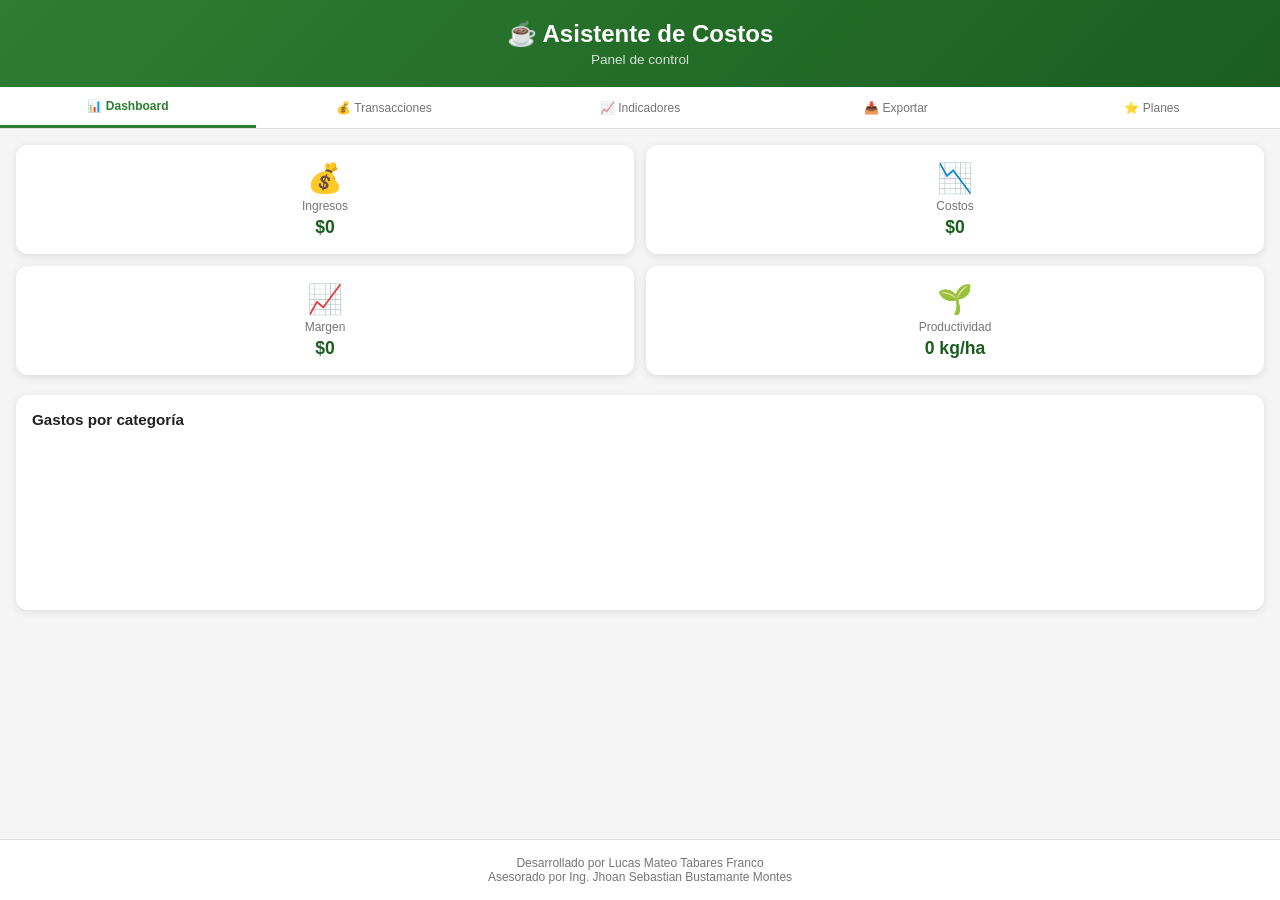
==== mini-app/index.html @ bb63fc76 "Mini App completa: API frontend GitHub Pages + pagos + docs - shared/database.py: thread-safe, 42 me" ====
<!DOCTYPE html>
<html lang="es">
<head>
    <meta charset="UTF-8">
    <meta name="viewport" content="width=device-width, initial-scale=1.0, maximum-scale=1.0, user-scalable=no">
    <title>Asistente de Costos</title>
    <link rel="stylesheet" href="css/styles.css">
    <!-- Telegram WebApp SDK -->
    <script src="https://telegram.org/js/telegram-web-app.js"></script>
</head>
<body>
    <div id="app">
        <!-- Header -->
        <header class="header">
            <h1>☕ Asistente de Costos</h1>
            <p class="subtitle">Panel de control</p>
        </header>

        <!-- Navegación -->
        <nav class="nav">
            <button class="nav-btn active" data-tab="dashboard">📊 Dashboard</button>
            <button class="nav-btn" data-tab="transacciones">💰 Transacciones</button>
            <button class="nav-btn" data-tab="indicadores">📈 Indicadores</button>
            <button class="nav-btn" data-tab="exportar">📥 Exportar</button>
            <button class="nav-btn" data-tab="planes">⭐ Planes</button>
        </nav>

        <!-- Contenido -->
        <main class="content">
            <!-- Dashboard -->
            <section id="dashboard" class="tab-content active">
                <div class="cards">
                    <div class="card">
                        <span class="card-icon">💰</span>
                        <span class="card-label">Ingresos</span>
                        <span class="card-value" id="ingresos">$0</span>
                    </div>
                    <div class="card">
                        <span class="card-icon">📉</span>
                        <span class="card-label">Costos</span>
                        <span class="card-value" id="costos">$0</span>
                    </div>
                    <div class="card">
                        <span class="card-icon">📈</span>
                        <span class="card-label">Margen</span>
                        <span class="card-value" id="margen">$0</span>
                    </div>
                    <div class="card">
                        <span class="card-icon">🌱</span>
                        <span class="card-label">Productividad</span>
                        <span class="card-value" id="productividad">0 kg/ha</span>
                    </div>
                </div>
                <div class="chart-container">
                    <h3>Gastos por categoría</h3>
                    <canvas id="chartGastos"></canvas>
                </div>
            </section>

            <!-- Transacciones -->
            <section id="transacciones" class="tab-content">
                <div class="form-section">
                    <h3>Nueva Transacción</h3>
                    <form id="formTransaccion">
                        <select id="tipo" required>
                            <option value="">Tipo...</option>
                            <option value="ingreso_cps">💰 Ingreso CPS</option>
                            <option value="ingreso_pasilla">💰 Ingreso Pasilla</option>
                            <option value="recoleccion">☕ Recolección</option>
                            <option value="fertilizacion_mo">🧪 Fertilización MO</option>
                            <option value="fertilizacion_insumos">🧪 Fertilización Insumos</option>
                            <option value="arvenses_mo">🌿 Arvenses</option>
                            <option value="administrativo">📋 Administrativo</option>
                        </select>
                        <input type="date" id="fecha" required>
                        <input type="text" id="labor" placeholder="Labor realizada">
                        <input type="text" id="producto" placeholder="Producto">
                        <input type="number" id="cantidad" placeholder="Cantidad" step="0.01">
                        <input type="text" id="unidad" placeholder="Unidad (kg, L, jornal)">
                        <input type="number" id="valorUnitario" placeholder="Valor unitario (COP)" step="1000">
                        <input type="number" id="valorTotal" placeholder="Valor total (COP)" step="1000">
                        <button type="submit" class="btn-primary">✅ Guardar</button>
                    </form>
                </div>
                <div class="list-section">
                    <h3>Últimas transacciones</h3>
                    <div id="listaTransacciones"></div>
                </div>
            </section>

            <!-- Indicadores -->
            <section id="indicadores" class="tab-content">
                <div class="indicadores-grid">
                    <div class="indicador-item">
                        <span class="indicador-label">Productividad</span>
                        <span class="indicador-value" id="indProductividad">-</span>
                        <span class="indicador-ref">Ref: 1,669 kg/ha</span>
                    </div>
                    <div class="indicador-item">
                        <span class="indicador-label">Rendimiento</span>
                        <span class="indicador-value" id="indRendimiento">-</span>
                        <span class="indicador-ref">Ref: 2,087 kg/ha</span>
                    </div>
                    <div class="indicador-item">
                        <span class="indicador-label">Costo/ha</span>
                        <span class="indicador-value" id="indCostoHa">-</span>
                        <span class="indicador-ref">Ref: $16.3M</span>
                    </div>
                    <div class="indicador-item">
                        <span class="indicador-label">Precio venta</span>
                        <span class="indicador-value" id="indPrecioVenta">-</span>
                        <span class="indicador-ref">Ref: $17,700/kg</span>
                    </div>
                    <div class="indicador-item">
                        <span class="indicador-label">Margen/ha</span>
                        <span class="indicador-value" id="indMargenHa">-</span>
                        <span class="indicador-ref">Ref: $13.2M</span>
                    </div>
                    <div class="indicador-item">
                        <span class="indicador-label">Jornales/ha</span>
                        <span class="indicador-value" id="indJornales">-</span>
                        <span class="indicador-ref">Ref: 58</span>
                    </div>
                </div>
            </section>

            <!-- Exportar -->
            <section id="exportar" class="tab-content">
                <div class="export-section">
                    <h3>Exportar / Importar</h3>
                    <button class="btn-export" onclick="exportarExcel()">📊 Exportar Excel</button>
                    <button class="btn-import" onclick="document.getElementById('fileInput').click()">📥 Importar Excel</button>
                    <input type="file" id="fileInput" accept=".xlsx" style="display:none" onchange="importarExcel(event)">
                    <p class="hint">Descargá la plantilla, llenala y subila de nuevo.</p>
                </div>
            </section>

            <!-- Planes -->
            <section id="planes" class="tab-content">
                <div class="planes-section">
                    <h3>Planes y Precios</h3>
                    <div class="planes-grid" id="planesGrid">
                        <!-- Se llena dinámicamente -->
                    </div>
                </div>
            </section>
        </main>

        <!-- Footer -->
        <footer class="footer">
            <p>Desarrollado por Lucas Mateo Tabares Franco</p>
            <p>Asesorado por Ing. Jhoan Sebastian Bustamante Montes</p>
        </footer>
    </div>

    <script src="js/api.js"></script>
    <script src="js/charts.js"></script>
    <script src="js/app.js"></script>
</body>
</html>
---- mini-app/css/styles.css ----
:root {
    --primary: #2E7D32;
    --primary-light: #4CAF50;
    --primary-dark: #1B5E20;
    --accent: #FF8F00;
    --bg: #F5F5F5;
    --card-bg: #FFFFFF;
    --text: #212121;
    --text-light: #757575;
    --border: #E0E0E0;
    --success: #4CAF50;
    --warning: #FFC107;
    --danger: #F44336;
    --radius: 12px;
    --shadow: 0 2px 8px rgba(0,0,0,0.1);
}

* {
    margin: 0;
    padding: 0;
    box-sizing: border-box;
    -webkit-tap-highlight-color: transparent;
}

body {
    font-family: -apple-system, BlinkMacSystemFont, 'Segoe UI', Roboto, sans-serif;
    background: var(--bg);
    color: var(--text);
    min-height: 100vh;
    padding-bottom: 60px;
}

.header {
    background: linear-gradient(135deg, var(--primary), var(--primary-dark));
    color: white;
    padding: 20px;
    text-align: center;
}

.header h1 {
    font-size: 1.5em;
    margin-bottom: 4px;
}

.subtitle {
    font-size: 0.85em;
    opacity: 0.8;
}

.nav {
    display: flex;
    background: white;
    border-bottom: 1px solid var(--border);
    overflow-x: auto;
    -webkit-overflow-scrolling: touch;
}

.nav-btn {
    flex: 1;
    min-width: fit-content;
    padding: 12px 8px;
    border: none;
    background: none;
    font-size: 0.75em;
    color: var(--text-light);
    cursor: pointer;
    transition: all 0.2s;
    white-space: nowrap;
}

.nav-btn.active {
    color: var(--primary);
    border-bottom: 3px solid var(--primary);
    font-weight: 600;
}

.content {
    padding: 16px;
}

.tab-content {
    display: none;
}

.tab-content.active {
    display: block;
}

.cards {
    display: grid;
    grid-template-columns: 1fr 1fr;
    gap: 12px;
    margin-bottom: 20px;
}

.card {
    background: var(--card-bg);
    border-radius: var(--radius);
    padding: 16px;
    box-shadow: var(--shadow);
    text-align: center;
}

.card-icon {
    font-size: 1.8em;
    display: block;
    margin-bottom: 4px;
}

.card-label {
    font-size: 0.75em;
    color: var(--text-light);
    display: block;
    margin-bottom: 4px;
}

.card-value {
    font-size: 1.1em;
    font-weight: 700;
    color: var(--primary-dark);
}

.chart-container {
    background: var(--card-bg);
    border-radius: var(--radius);
    padding: 16px;
    box-shadow: var(--shadow);
}

.chart-container h3 {
    margin-bottom: 12px;
    font-size: 0.95em;
}

.form-section {
    background: var(--card-bg);
    border-radius: var(--radius);
    padding: 16px;
    box-shadow: var(--shadow);
    margin-bottom: 16px;
}

.form-section h3 {
    margin-bottom: 12px;
}

.form-section form {
    display: flex;
    flex-direction: column;
    gap: 8px;
}

.form-section input,
.form-section select {
    padding: 10px 12px;
    border: 1px solid var(--border);
    border-radius: 8px;
    font-size: 0.9em;
}

.btn-primary {
    background: var(--primary);
    color: white;
    border: none;
    padding: 12px;
    border-radius: 8px;
    font-size: 0.95em;
    font-weight: 600;
    cursor: pointer;
    margin-top: 8px;
}

.btn-primary:active {
    background: var(--primary-dark);
}

.list-section {
    background: var(--card-bg);
    border-radius: var(--radius);
    padding: 16px;
    box-shadow: var(--shadow);
}

.list-section h3 {
    margin-bottom: 12px;
}

.indicadores-grid {
    display: grid;
    grid-template-columns: 1fr 1fr;
    gap: 12px;
}

.indicador-item {
    background: var(--card-bg);
    border-radius: var(--radius);
    padding: 16px;
    box-shadow: var(--shadow);
    text-align: center;
}

.indicador-label {
    font-size: 0.75em;
    color: var(--text-light);
    display: block;
    margin-bottom: 4px;
}

.indicador-value {
    font-size: 1.2em;
    font-weight: 700;
    color: var(--primary-dark);
    display: block;
    margin-bottom: 4px;
}

.indicador-ref {
    font-size: 0.65em;
    color: var(--text-light);
}

.export-section {
    background: var(--card-bg);
    border-radius: var(--radius);
    padding: 20px;
    box-shadow: var(--shadow);
    text-align: center;
}

.export-section h3 {
    margin-bottom: 16px;
}

.btn-export, .btn-import {
    display: block;
    width: 100%;
    padding: 14px;
    margin-bottom: 10px;
    border: none;
    border-radius: 8px;
    font-size: 0.95em;
    font-weight: 600;
    cursor: pointer;
}

.btn-export {
    background: var(--primary);
    color: white;
}

.btn-import {
    background: var(--accent);
    color: white;
}

.hint {
    font-size: 0.8em;
    color: var(--text-light);
    margin-top: 12px;
}

.footer {
    text-align: center;
    padding: 16px;
    font-size: 0.75em;
    color: var(--text-light);
    position: fixed;
    bottom: 0;
    width: 100%;
    background: white;
    border-top: 1px solid var(--border);
}
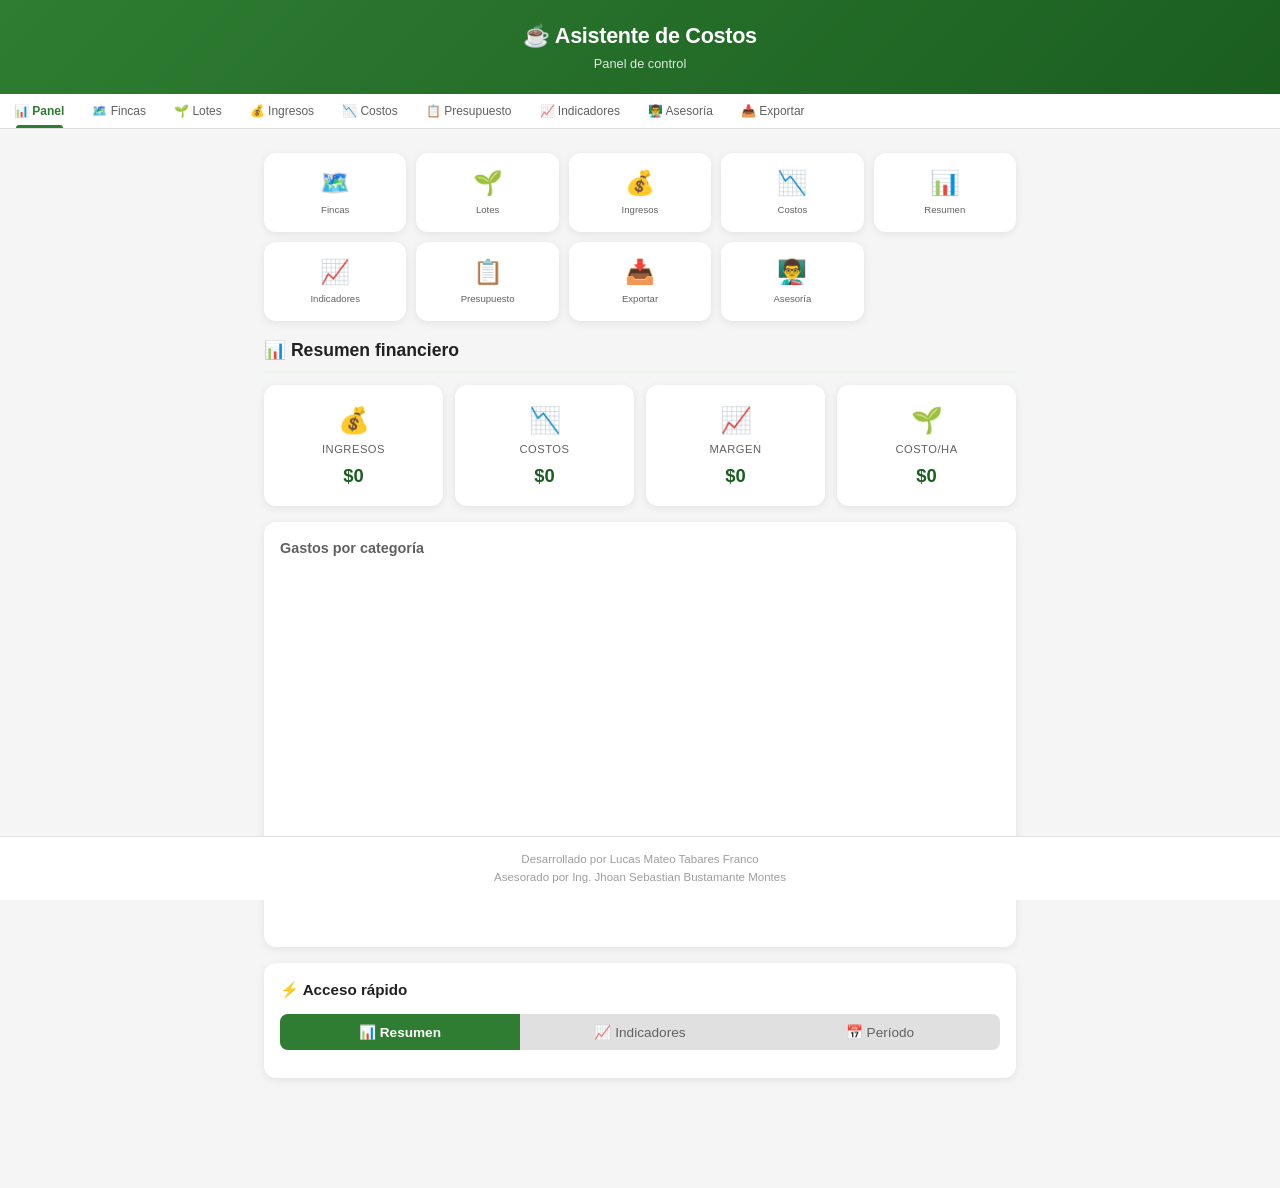
==== commit 352d1b5b: "Mini App completa: 3821 lineas, 12 funcionalidades, 100% bot - index.html: SPA 10 tabs + login - sty" ====
--- a/mini-app/index.html
+++ b/mini-app/index.html
@@ -3,158 +3,424 @@
 <head>
     <meta charset="UTF-8">
     <meta name="viewport" content="width=device-width, initial-scale=1.0, maximum-scale=1.0, user-scalable=no">
-    <title>Asistente de Costos</title>
+    <title>Asistente de Costos para Caficultores ☕</title>
     <link rel="stylesheet" href="css/styles.css">
-    <!-- Telegram WebApp SDK -->
     <script src="https://telegram.org/js/telegram-web-app.js"></script>
 </head>
 <body>
-    <div id="app">
-        <!-- Header -->
-        <header class="header">
-            <h1>☕ Asistente de Costos</h1>
-            <p class="subtitle">Panel de control</p>
-        </header>
-
-        <!-- Navegación -->
-        <nav class="nav">
-            <button class="nav-btn active" data-tab="dashboard">📊 Dashboard</button>
-            <button class="nav-btn" data-tab="transacciones">💰 Transacciones</button>
-            <button class="nav-btn" data-tab="indicadores">📈 Indicadores</button>
-            <button class="nav-btn" data-tab="exportar">📥 Exportar</button>
-            <button class="nav-btn" data-tab="planes">⭐ Planes</button>
-        </nav>
-
-        <!-- Contenido -->
-        <main class="content">
-            <!-- Dashboard -->
-            <section id="dashboard" class="tab-content active">
+<div id="app">
+    <!-- ═══ HEADER ═══ -->
+    <header class="header">
+        <h1>☕ Asistente de Costos</h1>
+        <p class="subtitle" id="headerSubtitle">Panel de control</p>
+    </header>
+
+    <!-- ═══ NAV ═══ -->
+    <nav class="nav" id="mainNav">
+        <button class="nav-btn active" data-tab="dashboard">📊 Panel</button>
+        <button class="nav-btn" data-tab="fincas">🗺️ Fincas</button>
+        <button class="nav-btn" data-tab="lotes">🌱 Lotes</button>
+        <button class="nav-btn" data-tab="ingresos">💰 Ingresos</button>
+        <button class="nav-btn" data-tab="costos">📉 Costos</button>
+        <button class="nav-btn" data-tab="presupuesto">📋 Presupuesto</button>
+        <button class="nav-btn" data-tab="indicadores">📈 Indicadores</button>
+        <button class="nav-btn" data-tab="asesoria">👨‍🏫 Asesoría</button>
+        <button class="nav-btn" data-tab="exportar">📥 Exportar</button>
+    </nav>
+
+    <!-- ═══ CONTENT ═══ -->
+    <main class="content">
+
+        <!-- ─── LOGIN / AVISO LEGAL ─── -->
+        <section id="loginScreen" class="tab-content active">
+            <div class="loading" id="loginLoading">
+                <div class="spinner"></div>
+                <p>Verificando acceso...</p>
+            </div>
+            <div id="avisoLegal" class="hidden">
+                <div class="aviso-legal" id="avisoTexto"></div>
+                <div class="btn-group" style="justify-content:center;">
+                    <button class="btn btn-primary btn-lg" onclick="app.aceptarTerminos()">✅ Aceptar términos</button>
+                    <button class="btn btn-secondary btn-lg" onclick="app.rechazarTerminos()">❌ No acepto</button>
+                </div>
+            </div>
+        </section>
+
+        <!-- ─── MENÚ PRINCIPAL (DASHBOARD) ─── -->
+        <section id="dashboard" class="tab-content">
+            <div id="menuScreen" class="hidden">
+                <div class="menu-grid" id="menuGrid">
+                    <button class="menu-item" onclick="app.irAFincas()"><span class="menu-icon">🗺️</span><span class="menu-label">Fincas</span></button>
+                    <button class="menu-item" onclick="app.irALotes()"><span class="menu-icon">🌱</span><span class="menu-label">Lotes</span></button>
+                    <button class="menu-item" onclick="app.irAIngresos()"><span class="menu-icon">💰</span><span class="menu-label">Ingresos</span></button>
+                    <button class="menu-item" onclick="app.irACostos()"><span class="menu-icon">📉</span><span class="menu-label">Costos</span></button>
+                    <button class="menu-item" onclick="app.cargarResumen()"><span class="menu-icon">📊</span><span class="menu-label">Resumen</span></button>
+                    <button class="menu-item" onclick="app.cargarIndicadores()"><span class="menu-icon">📈</span><span class="menu-label">Indicadores</span></button>
+                    <button class="menu-item" onclick="app.irAPresupuesto()"><span class="menu-icon">📋</span><span class="menu-label">Presupuesto</span></button>
+                    <button class="menu-item" onclick="app.irAExportar()"><span class="menu-icon">📥</span><span class="menu-label">Exportar</span></button>
+                    <button class="menu-item" onclick="app.irAAsesoria()"><span class="menu-icon">👨‍🏫</span><span class="menu-label">Asesoría</span></button>
+                </div>
+            </div>
+
+            <div id="dashboardResumen">
+                <h3 class="section-title">📊 Resumen financiero</h3>
                 <div class="cards">
-                    <div class="card">
-                        <span class="card-icon">💰</span>
-                        <span class="card-label">Ingresos</span>
-                        <span class="card-value" id="ingresos">$0</span>
-                    </div>
-                    <div class="card">
-                        <span class="card-icon">📉</span>
-                        <span class="card-label">Costos</span>
-                        <span class="card-value" id="costos">$0</span>
-                    </div>
-                    <div class="card">
-                        <span class="card-icon">📈</span>
-                        <span class="card-label">Margen</span>
-                        <span class="card-value" id="margen">$0</span>
-                    </div>
-                    <div class="card">
-                        <span class="card-icon">🌱</span>
-                        <span class="card-label">Productividad</span>
-                        <span class="card-value" id="productividad">0 kg/ha</span>
-                    </div>
-                </div>
+                    <div class="card"><span class="card-icon">💰</span><span class="card-label">Ingresos</span><span class="card-value" id="dashIngresos">$0</span></div>
+                    <div class="card"><span class="card-icon">📉</span><span class="card-label">Costos</span><span class="card-value" id="dashCostos">$0</span></div>
+                    <div class="card"><span class="card-icon">📈</span><span class="card-label">Margen</span><span class="card-value" id="dashMargen">$0</span></div>
+                    <div class="card"><span class="card-icon">🌱</span><span class="card-label">Costo/ha</span><span class="card-value" id="dashCostoHa">$0</span></div>
+                </div>
+
                 <div class="chart-container">
                     <h3>Gastos por categoría</h3>
                     <canvas id="chartGastos"></canvas>
                 </div>
-            </section>
-
-            <!-- Transacciones -->
-            <section id="transacciones" class="tab-content">
+
+                <div id="alertasContainer"></div>
+
+                <div class="list-section">
+                    <h3>⚡ Acceso rápido</h3>
+                    <div class="toggle-container">
+                        <button class="toggle-btn active" onclick="app.mostrarMenuRapido('resumen')" id="rapidResumenBtn">📊 Resumen</button>
+                        <button class="toggle-btn" onclick="app.mostrarMenuRapido('indicadores')" id="rapidIndicadoresBtn">📈 Indicadores</button>
+                        <button class="toggle-btn" onclick="app.mostrarMenuRapido('periodo')" id="rapidPeriodoBtn">📅 Período</button>
+                    </div>
+                    <div id="rapidContent"></div>
+                </div>
+            </div>
+        </section>
+
+        <!-- ─── FINCAS ─── -->
+        <section id="fincas" class="tab-content">
+            <div class="flex-between mb-1">
+                <h3 class="section-title" style="border:none;margin:0;padding:0;">🗺️ Mis Fincas</h3>
+                <button class="btn btn-primary btn-sm" onclick="app.mostrarFormFinca()">+ Nueva</button>
+            </div>
+            <div id="formFinca" class="form-section hidden">
+                <h3>Nueva Finca</h3>
+                <div class="form-group"><label>Nombre *</label><input type="text" id="fincaNombre" placeholder="Ej: Finca El Bosque"></div>
+                <div class="form-row">
+                    <div class="form-group"><label>Región</label><input type="text" id="fincaRegion" placeholder="Ej: Eje Cafetero"></div>
+                    <div class="form-group"><label>Departamento</label><input type="text" id="fincaDepto" placeholder="Ej: Caldas"></div>
+                </div>
+                <div class="btn-group">
+                    <button class="btn btn-primary" onclick="app.guardarFinca()">💾 Guardar</button>
+                    <button class="btn btn-secondary" onclick="app.ocultarFormFinca()">Cancelar</button>
+                </div>
+            </div>
+            <div id="fincasList"><div class="loading"><div class="spinner"></div><p>Cargando fincas...</p></div></div>
+        </section>
+
+        <!-- ─── LOTES ─── -->
+        <section id="lotes" class="tab-content">
+            <div id="lotesSelectorFinca" class="form-section">
+                <h3>🌱 Seleccionar Finca</h3>
+                <select id="lotesFincaSelect" onchange="app.cargarLotes()"></select>
+            </div>
+            <div class="flex-between mb-1">
+                <h3 class="section-title" style="border:none;margin:0;padding:0;">Lotes</h3>
+                <button class="btn btn-primary btn-sm" onclick="app.mostrarFormLote()">+ Nuevo</button>
+            </div>
+            <div id="formLote" class="form-section hidden">
+                <h3>Nuevo Lote</h3>
+                <div class="form-group"><label>Nombre *</label><input type="text" id="loteNombre" placeholder="Ej: Lote 1 La Montaña"></div>
+                <div class="form-row">
+                    <div class="form-group"><label>Área (hectáreas)</label><input type="number" id="loteArea" placeholder="2.5" step="0.1"></div>
+                    <div class="form-group"><label>N° Árboles</label><input type="number" id="loteArboles" placeholder="5000"></div>
+                </div>
+                <div class="form-row">
+                    <div class="form-group"><label>Variedad</label><input type="text" id="loteVariedad" placeholder="Ej: Castillo"></div>
+                    <div class="form-group"><label>Fecha siembra</label><input type="date" id="loteFechaSiembra"></div>
+                </div>
+                <div class="btn-group">
+                    <button class="btn btn-primary" onclick="app.guardarLote()">💾 Guardar</button>
+                    <button class="btn btn-secondary" onclick="app.ocultarFormLote()">Cancelar</button>
+                </div>
+            </div>
+            <div id="lotesList"><p class="empty-state"><span class="icon">🌱</span>Seleccioná una finca para ver sus lotes.</p></div>
+        </section>
+
+        <!-- ─── INGRESOS ─── -->
+        <section id="ingresos" class="tab-content">
+            <div id="ingresosSelectorFinca" class="form-section hidden">
+                <h3>Seleccionar Finca</h3>
+                <select id="ingresosFincaSelect" onchange="app.cargarIngresos()"></select>
+            </div>
+
+            <div class="flex-between mb-1">
+                <h3 class="section-title" style="border:none;margin:0;padding:0;">💰 Registrar Ingreso</h3>
+            </div>
+
+            <div class="form-section" id="formIngreso">
+                <h3>Nuevo Ingreso</h3>
+                <div class="form-group"><label>Fecha *</label><input type="date" id="ingresoFecha"></div>
+                <div class="form-row">
+                    <div class="form-group"><label>Tipo de café *</label>
+                        <select id="ingresoTipo">
+                            <option value="ingreso_cps">CPS (Café Pergamino Seco)</option>
+                            <option value="ingreso_pasilla">Pasilla</option>
+                        </select>
+                    </div>
+                    <div class="form-group"><label>Lote</label>
+                        <select id="ingresoLote"><option value="0">General</option></select>
+                    </div>
+                </div>
+                <div class="form-row">
+                    <div class="form-group"><label>Cantidad (kg) *</label><input type="number" id="ingresoKg" placeholder="Ej: 500" step="0.1" min="0"></div>
+                    <div class="form-group"><label>Valor total ($) *</label><input type="number" id="ingresoValorTotal" placeholder="Ej: 8500000" step="1000" min="0"></div>
+                </div>
+                <div class="form-group"><label>Labor</label><input type="text" id="ingresoLabor" placeholder="Ej: Venta cosecha principal"></div>
+                <div class="btn-group">
+                    <button class="btn btn-primary" onclick="app.guardarIngreso()">💾 Guardar ingreso</button>
+                </div>
+            </div>
+
+            <div id="ingresosResumen" class="form-section"></div>
+
+            <div class="list-section">
+                <h3>📋 Historial de Ingresos</h3>
+                <div id="ingresosList"></div>
+            </div>
+        </section>
+
+        <!-- ─── COSTOS ─── -->
+        <section id="costos" class="tab-content">
+            <div id="costosStepContainer">
+                <!-- Step 1: Seleccionar finca -->
+                <div id="costosStep1" class="form-section">
+                    <h3><span class="step">1</span> Seleccionar Finca</h3>
+                    <select id="costosFincaSelect" onchange="app.costosSeleccionarFinca()"></select>
+                </div>
+
+                <!-- Step 2: Seleccionar lote(s) -->
+                <div id="costosStep2" class="form-section hidden">
+                    <h3><span class="step">2</span> Seleccionar Lote(s)</h3>
+                    <div class="toggle-container">
+                        <button class="toggle-btn active" onclick="app.costosModoLote('todos')" id="costosModoTodos">Toda la finca</button>
+                        <button class="toggle-btn" onclick="app.costosModoLote('especifico')" id="costosModoEspecifico">Lote específico</button>
+                        <button class="toggle-btn" onclick="app.costosModoLote('seleccionar')" id="costosModoSeleccion">Seleccionar</button>
+                    </div>
+                    <div id="costosLoteOptions"></div>
+                    <button class="btn btn-primary btn-block mt-1" onclick="app.costosSiguienteCategoria()">Continuar →</button>
+                </div>
+
+                <!-- Step 3: Categoría -->
+                <div id="costosStep3" class="form-section hidden">
+                    <h3><span class="step">3</span> Categoría de Costo</h3>
+                    <div class="menu-grid" id="costosCategoriasGrid"></div>
+                </div>
+
+                <!-- Step 4: Tipo (MO / Insumos / Ambos) -->
+                <div id="costosStep4" class="form-section hidden">
+                    <h3><span class="step">4</span> Tipo de Costo</h3>
+                    <div class="btn-group" id="costosTipoBtns"></div>
+                </div>
+
+                <!-- Step 5: Formulario MO -->
+                <div id="costosStep5" class="form-section hidden">
+                    <h3><span class="step">5</span> Registrar Mano de Obra</h3>
+                    <div class="form-group"><label>Fecha *</label><input type="date" id="costoMOFecha"></div>
+                    <div class="form-group"><label>Labor *</label><input type="text" id="costoMOLabor" placeholder="Ej: Fertilización manual"></div>
+                    <div class="form-row">
+                        <div class="form-group"><label>Cantidad (jornales) *</label><input type="number" id="costoMOCantidad" placeholder="5" step="0.5" min="0"></div>
+                        <div class="form-group"><label>Valor unitario ($) *</label><input type="number" id="costoMOVU" placeholder="55000" step="1000" min="0"></div>
+                    </div>
+                    <div class="form-group"><label>Valor total ($)</label><input type="number" id="costoMOVT" placeholder="Auto-calculado o manual" step="1000"></div>
+                    <p class="hint" id="costoMOHint"></p>
+                    <div class="btn-group">
+                        <button class="btn btn-primary" onclick="app.guardarCostoMO()">💾 Guardar MO</button>
+                        <button class="btn btn-secondary" onclick="app.costosAtras()">Atrás</button>
+                    </div>
+                </div>
+
+                <!-- Step 6: Formulario Insumos -->
+                <div id="costosStep6" class="form-section hidden">
+                    <h3><span class="step">6</span> Registrar Insumo</h3>
+                    <div class="form-group"><label>Fecha *</label><input type="date" id="costoInsumoFecha"></div>
+                    <div class="form-group"><label>Producto *</label><input type="text" id="costoInsumoProducto" placeholder="Ej: Urea"></div>
+                    <div class="form-row">
+                        <div class="form-group"><label>Unidad</label>
+                            <select id="costoInsumoUnidad">
+                                <option value="kg">Kilogramos (kg)</option>
+                                <option value="g">Gramos (g)</option>
+                                <option value="l">Litros (L)</option>
+                                <option value="ml">Mililitros (mL)</option>
+                                <option value="bulto">Bulto 50kg</option>
+                            </select>
+                        </div>
+                        <div class="form-group"><label>Cantidad *</label><input type="number" id="costoInsumoCantidad" placeholder="50" step="0.1" min="0"></div>
+                    </div>
+                    <div class="form-row">
+                        <div class="form-group"><label>Valor unitario ($) *</label><input type="number" id="costoInsumoVU" placeholder="3200" step="100" min="0"></div>
+                        <div class="form-group"><label>Valor total ($)</label><input type="number" id="costoInsumoVT" placeholder="Auto-calculado" step="1000"></div>
+                    </div>
+                    <div class="btn-group">
+                        <button class="btn btn-primary" onclick="app.guardarCostoInsumo()">💾 Guardar insumo</button>
+                        <button class="btn btn-info" onclick="app.guardarCostoInsumoYOtro()">➕ Guardar y otro</button>
+                        <button class="btn btn-secondary" onclick="app.costosAtras()">Atrás</button>
+                    </div>
+                </div>
+            </div>
+
+            <!-- Lista de costos -->
+            <div class="list-section mt-2">
+                <h3>📋 Últimos costos registrados</h3>
+                <div id="costosList"></div>
+            </div>
+
+            <div class="form-section">
+                <h3>📅 Filtrar costos por período</h3>
+                <div class="form-row">
+                    <div class="form-group"><label>Desde</label><input type="date" id="costosFiltroInicio"></div>
+                    <div class="form-group"><label>Hasta</label><input type="date" id="costosFiltroFin"></div>
+                </div>
+                <button class="btn btn-sm btn-outline" onclick="app.filtrarCostos()">🔍 Filtrar</button>
+                <button class="btn btn-sm btn-secondary" onclick="app.limpiarFiltroCostos()">Limpiar</button>
+            </div>
+        </section>
+
+        <!-- ─── PRESUPUESTO ─── -->
+        <section id="presupuesto" class="tab-content">
+            <div id="presupSelectFinca" class="form-section">
+                <h3>Seleccionar Finca</h3>
+                <select id="presupFincaSelect" onchange="app.cargarPresupuestoMenu()"></select>
+            </div>
+
+            <div class="toggle-container" id="presupMenu">
+                <button class="toggle-btn active" onclick="app.presupMostrar('crear')" id="presupCrearBtn">📝 Crear</button>
+                <button class="toggle-btn" onclick="app.presupMostrar('consultar')" id="presupConsultarBtn">👁️ Consultar</button>
+                <button class="toggle-btn" onclick="app.presupMostrar('ejecucion')" id="presupEjecucionBtn">📊 Ejecución</button>
+            </div>
+
+            <div id="presupCrear" class="tab-content active">
                 <div class="form-section">
-                    <h3>Nueva Transacción</h3>
-                    <form id="formTransaccion">
-                        <select id="tipo" required>
-                            <option value="">Tipo...</option>
-                            <option value="ingreso_cps">💰 Ingreso CPS</option>
-                            <option value="ingreso_pasilla">💰 Ingreso Pasilla</option>
-                            <option value="recoleccion">☕ Recolección</option>
-                            <option value="fertilizacion_mo">🧪 Fertilización MO</option>
-                            <option value="fertilizacion_insumos">🧪 Fertilización Insumos</option>
-                            <option value="arvenses_mo">🌿 Arvenses</option>
-                            <option value="administrativo">📋 Administrativo</option>
-                        </select>
-                        <input type="date" id="fecha" required>
-                        <input type="text" id="labor" placeholder="Labor realizada">
-                        <input type="text" id="producto" placeholder="Producto">
-                        <input type="number" id="cantidad" placeholder="Cantidad" step="0.01">
-                        <input type="text" id="unidad" placeholder="Unidad (kg, L, jornal)">
-                        <input type="number" id="valorUnitario" placeholder="Valor unitario (COP)" step="1000">
-                        <input type="number" id="valorTotal" placeholder="Valor total (COP)" step="1000">
-                        <button type="submit" class="btn-primary">✅ Guardar</button>
-                    </form>
-                </div>
-                <div class="list-section">
-                    <h3>Últimas transacciones</h3>
-                    <div id="listaTransacciones"></div>
-                </div>
-            </section>
-
-            <!-- Indicadores -->
-            <section id="indicadores" class="tab-content">
-                <div class="indicadores-grid">
-                    <div class="indicador-item">
-                        <span class="indicador-label">Productividad</span>
-                        <span class="indicador-value" id="indProductividad">-</span>
-                        <span class="indicador-ref">Ref: 1,669 kg/ha</span>
-                    </div>
-                    <div class="indicador-item">
-                        <span class="indicador-label">Rendimiento</span>
-                        <span class="indicador-value" id="indRendimiento">-</span>
-                        <span class="indicador-ref">Ref: 2,087 kg/ha</span>
-                    </div>
-                    <div class="indicador-item">
-                        <span class="indicador-label">Costo/ha</span>
-                        <span class="indicador-value" id="indCostoHa">-</span>
-                        <span class="indicador-ref">Ref: $16.3M</span>
-                    </div>
-                    <div class="indicador-item">
-                        <span class="indicador-label">Precio venta</span>
-                        <span class="indicador-value" id="indPrecioVenta">-</span>
-                        <span class="indicador-ref">Ref: $17,700/kg</span>
-                    </div>
-                    <div class="indicador-item">
-                        <span class="indicador-label">Margen/ha</span>
-                        <span class="indicador-value" id="indMargenHa">-</span>
-                        <span class="indicador-ref">Ref: $13.2M</span>
-                    </div>
-                    <div class="indicador-item">
-                        <span class="indicador-label">Jornales/ha</span>
-                        <span class="indicador-value" id="indJornales">-</span>
-                        <span class="indicador-ref">Ref: 58</span>
-                    </div>
-                </div>
-            </section>
-
-            <!-- Exportar -->
-            <section id="exportar" class="tab-content">
-                <div class="export-section">
-                    <h3>Exportar / Importar</h3>
-                    <button class="btn-export" onclick="exportarExcel()">📊 Exportar Excel</button>
-                    <button class="btn-import" onclick="document.getElementById('fileInput').click()">📥 Importar Excel</button>
-                    <input type="file" id="fileInput" accept=".xlsx" style="display:none" onchange="importarExcel(event)">
-                    <p class="hint">Descargá la plantilla, llenala y subila de nuevo.</p>
-                </div>
-            </section>
-
-            <!-- Planes -->
-            <section id="planes" class="tab-content">
-                <div class="planes-section">
-                    <h3>Planes y Precios</h3>
-                    <div class="planes-grid" id="planesGrid">
-                        <!-- Se llena dinámicamente -->
-                    </div>
-                </div>
-            </section>
-        </main>
-
-        <!-- Footer -->
-        <footer class="footer">
-            <p>Desarrollado por Lucas Mateo Tabares Franco</p>
-            <p>Asesorado por Ing. Jhoan Sebastian Bustamante Montes</p>
-        </footer>
-    </div>
-
-    <script src="js/api.js"></script>
-    <script src="js/charts.js"></script>
-    <script src="js/app.js"></script>
+                    <h3>Crear Presupuesto</h3>
+                    <div class="form-group"><label>Año</label>
+                        <select id="presupAnio"></select>
+                    </div>
+                    <button class="btn btn-primary" onclick="app.cargarPresupuestoSugerido()">📝 Cargar sugerido</button>
+                    <div id="presupCategorias" class="mt-2"></div>
+                    <div class="btn-group mt-2">
+                        <button class="btn btn-success" onclick="app.guardarPresupuesto()">💾 Guardar presupuesto</button>
+                    </div>
+                </div>
+            </div>
+
+            <div id="presupConsultar" class="tab-content hidden">
+                <div id="presupConsultarContent"><p class="empty-state"><span class="icon">📋</span>Seleccioná un año para consultar.</p></div>
+            </div>
+
+            <div id="presupEjecucion" class="tab-content hidden">
+                <div id="presupEjecucionContent"><p class="empty-state"><span class="icon">📊</span>Seleccioná un año para ver la ejecución.</p></div>
+            </div>
+        </section>
+
+        <!-- ─── INDICADORES ─── -->
+        <section id="indicadores" class="tab-content">
+            <div id="indicFincaSelect" class="form-section">
+                <h3>Seleccionar Finca</h3>
+                <select id="indicFincaSelect" onchange="app.cargarTodosIndicadores()"></select>
+            </div>
+
+            <div class="toggle-container">
+                <button class="toggle-btn active" onclick="app.indicMostrar('general')" id="indicGeneralBtn">📊 General</button>
+                <button class="toggle-btn" onclick="app.indicMostrar('mo')" id="indicMOBtn">👷 MO</button>
+                <button class="toggle-btn" onclick="app.indicMostrar('insumos')" id="indicInsumosBtn">🧪 Insumos</button>
+                <button class="toggle-btn" onclick="app.indicMostrar('financiero')" id="indicFinancieroBtn">💰 Financiero</button>
+            </div>
+
+            <div id="indicGeneral" class="tab-content active">
+                <div class="indicadores-grid" id="indicGeneralGrid"></div>
+                <div class="chart-container"><h3>Comparativa contra promedio FNC</h3><canvas id="chartIndicComparativa"></canvas></div>
+            </div>
+            <div id="indicMO" class="tab-content hidden">
+                <div class="indicadores-grid" id="indicMOGrid"></div>
+            </div>
+            <div id="indicInsumos" class="tab-content hidden">
+                <div class="indicadores-grid" id="indicInsumosGrid"></div>
+            </div>
+            <div id="indicFinanciero" class="tab-content hidden">
+                <div class="indicadores-grid" id="indicFinancieroGrid"></div>
+                <div class="chart-container"><h3>Ingresos vs Costos</h3><canvas id="chartIngresosVsCostos"></canvas></div>
+            </div>
+        </section>
+
+        <!-- ─── ASESORÍA ─── -->
+        <section id="asesoria" class="tab-content">
+            <h3 class="section-title">👨‍🏫 Servicio de Asesoría</h3>
+
+            <div class="toggle-container">
+                <button class="toggle-btn active" onclick="app.asesoriaMostrar('interpretar')" id="asesoriaInterpretarBtn">📊 Interpretar</button>
+                <button class="toggle-btn" onclick="app.asesoriaMostrar('sugerencias')" id="asesoriaSugerenciasBtn">💡 Sugerencias</button>
+                <button class="toggle-btn" onclick="app.asesoriaMostrar('plan')" id="asesoriaPlanBtn">🎯 Plan</button>
+                <button class="toggle-btn" onclick="app.asesoriaMostrar('contacto')" id="asesoriaContactoBtn">📞 Contacto</button>
+            </div>
+
+            <div id="asesoriaInterpretar" class="tab-content active">
+                <div class="form-section">
+                    <select id="asesoriaFincaSelect" onchange="app.interpretarDatos()"></select>
+                </div>
+                <div id="asesoriaInterpretarContent"></div>
+            </div>
+            <div id="asesoriaSugerencias" class="tab-content hidden">
+                <div id="asesoriaSugerenciasContent"><div class="loading"><div class="spinner"></div></div></div>
+            </div>
+            <div id="asesoriaPlan" class="tab-content hidden">
+                <div id="asesoriaPlanContent"><div class="loading"><div class="spinner"></div></div></div>
+            </div>
+            <div id="asesoriaContacto" class="tab-content hidden">
+                <div id="asesoriaContactoContent"><div class="loading"><div class="spinner"></div></div></div>
+            </div>
+        </section>
+
+        <!-- ─── EXPORTAR ─── -->
+        <section id="exportar" class="tab-content">
+            <div id="exportFincaSelect" class="form-section">
+                <h3>Seleccionar Finca</h3>
+                <select id="exportFincaSelect"></select>
+            </div>
+
+            <div class="export-section">
+                <span class="export-icon">📊</span>
+                <h3>Exportar a Excel</h3>
+                <p class="hint mb-2">Descargá un Excel completo con todos los datos de tu finca: ingresos, costos, indicadores y más.</p>
+                <button class="btn btn-primary btn-lg btn-block" onclick="app.exportarExcel()">📥 Descargar Excel</button>
+            </div>
+
+            <div class="export-section">
+                <span class="export-icon">📄</span>
+                <h3>Descargar Plantilla</h3>
+                <p class="hint mb-2">Descargá la plantilla vacía para llenar tus datos y luego importarlos.</p>
+                <button class="btn btn-outline btn-lg btn-block" onclick="app.descargarPlantilla()">📋 Descargar plantilla</button>
+            </div>
+
+            <div class="export-section">
+                <span class="export-icon">📥</span>
+                <h3>Importar Excel</h3>
+                <p class="hint mb-2">Subí un archivo Excel con datos de fincas, lotes, ingresos y costos.</p>
+                <div class="form-group">
+                    <input type="file" id="importFile" accept=".xlsx" onchange="app.importarExcel(event)">
+                </div>
+                <div id="importResult"></div>
+            </div>
+        </section>
+
+    </main>
+
+    <!-- ═══ FOOTER ═══ -->
+    <footer class="footer">
+        <p>Desarrollado por Lucas Mateo Tabares Franco</p>
+        <p>Asesorado por Ing. Jhoan Sebastian Bustamante Montes</p>
+    </footer>
+</div>
+
+<!-- ═══ MODAL ═══ -->
+<div id="modalOverlay" class="modal-overlay hidden" onclick="if(event.target===this)app.cerrarModal()">
+    <div class="modal" id="modalContent"></div>
+</div>
+
+<script src="js/api.js"></script>
+<script src="js/charts.js"></script>
+<script src="js/app.js"></script>
 </body>
 </html>
--- a/mini-app/css/styles.css
+++ b/mini-app/css/styles.css
@@ -1,96 +1,131 @@
+/* ═══════════════════════════════════════════
+   ESTILOS COMPLETOS — Mini App Asistente Caficultor ☕
+   ═══════════════════════════════════════════ */
+
 :root {
     --primary: #2E7D32;
     --primary-light: #4CAF50;
     --primary-dark: #1B5E20;
+    --primary-bg: #E8F5E9;
     --accent: #FF8F00;
+    --accent-light: #FFF8E1;
     --bg: #F5F5F5;
     --card-bg: #FFFFFF;
     --text: #212121;
-    --text-light: #757575;
+    --text-secondary: #616161;
+    --text-light: #9E9E9E;
     --border: #E0E0E0;
     --success: #4CAF50;
-    --warning: #FFC107;
+    --success-bg: #E8F5E9;
+    --warning: #FF9800;
+    --warning-bg: #FFF3E0;
     --danger: #F44336;
+    --danger-bg: #FFEBEE;
+    --info: #2196F3;
+    --info-bg: #E3F2FD;
     --radius: 12px;
-    --shadow: 0 2px 8px rgba(0,0,0,0.1);
-}
-
-* {
-    margin: 0;
-    padding: 0;
-    box-sizing: border-box;
-    -webkit-tap-highlight-color: transparent;
-}
+    --radius-sm: 8px;
+    --shadow: 0 2px 8px rgba(0,0,0,0.08);
+    --shadow-lg: 0 4px 20px rgba(0,0,0,0.12);
+    --transition: all 0.2s ease;
+}
+
+* { margin: 0; padding: 0; box-sizing: border-box; -webkit-tap-highlight-color: transparent; }
+
+html { font-size: 16px; }
 
 body {
-    font-family: -apple-system, BlinkMacSystemFont, 'Segoe UI', Roboto, sans-serif;
+    font-family: -apple-system, BlinkMacSystemFont, 'Segoe UI', Roboto, 'Helvetica Neue', Arial, sans-serif;
     background: var(--bg);
     color: var(--text);
     min-height: 100vh;
-    padding-bottom: 60px;
-}
-
+    padding-bottom: 70px;
+    line-height: 1.5;
+}
+
+/* ─── HEADER ─── */
 .header {
     background: linear-gradient(135deg, var(--primary), var(--primary-dark));
     color: white;
-    padding: 20px;
-    text-align: center;
-}
-
-.header h1 {
-    font-size: 1.5em;
-    margin-bottom: 4px;
-}
-
-.subtitle {
-    font-size: 0.85em;
-    opacity: 0.8;
-}
-
+    padding: 20px 16px;
+    text-align: center;
+    position: sticky;
+    top: 0;
+    z-index: 100;
+}
+.header h1 { font-size: 1.35em; margin-bottom: 2px; letter-spacing: -0.3px; }
+.header .subtitle { font-size: 0.8em; opacity: 0.85; }
+
+/* ─── NAV ─── */
 .nav {
     display: flex;
     background: white;
     border-bottom: 1px solid var(--border);
     overflow-x: auto;
     -webkit-overflow-scrolling: touch;
-}
+    scrollbar-width: none;
+    position: sticky;
+    top: 74px;
+    z-index: 99;
+}
+.nav::-webkit-scrollbar { display: none; }
 
 .nav-btn {
-    flex: 1;
-    min-width: fit-content;
-    padding: 12px 8px;
+    flex: 0 0 auto;
+    padding: 10px 14px;
     border: none;
     background: none;
     font-size: 0.75em;
-    color: var(--text-light);
+    color: var(--text-secondary);
     cursor: pointer;
-    transition: all 0.2s;
+    transition: var(--transition);
     white-space: nowrap;
-}
-
+    position: relative;
+    font-weight: 500;
+}
+.nav-btn:active { transform: scale(0.95); }
 .nav-btn.active {
     color: var(--primary);
-    border-bottom: 3px solid var(--primary);
-    font-weight: 600;
-}
-
-.content {
-    padding: 16px;
-}
-
-.tab-content {
-    display: none;
-}
-
-.tab-content.active {
-    display: block;
-}
-
+    font-weight: 700;
+}
+.nav-btn.active::after {
+    content: '';
+    position: absolute;
+    bottom: 0;
+    left: 20%;
+    width: 60%;
+    height: 3px;
+    background: var(--primary);
+    border-radius: 3px 3px 0 0;
+}
+
+/* ─── CONTENT ─── */
+.content { padding: 16px; max-width: 800px; margin: 0 auto; }
+.tab-content { display: none; animation: fadeIn 0.25s ease; }
+.tab-content.active { display: block; }
+
+@keyframes fadeIn {
+    from { opacity: 0; transform: translateY(8px); }
+    to { opacity: 1; transform: translateY(0); }
+}
+
+/* ─── SECTION TITLE ─── */
+.section-title {
+    font-size: 1.1em;
+    font-weight: 700;
+    color: var(--text);
+    margin-bottom: 12px;
+    padding-bottom: 8px;
+    border-bottom: 2px solid var(--primary-bg);
+}
+.section-title .icon { margin-right: 6px; }
+
+/* ─── CARDS GRID ─── */
 .cards {
     display: grid;
     grid-template-columns: 1fr 1fr;
     gap: 12px;
-    margin-bottom: 20px;
+    margin-bottom: 16px;
 }
 
 .card {
@@ -99,39 +134,32 @@
     padding: 16px;
     box-shadow: var(--shadow);
     text-align: center;
-}
-
-.card-icon {
-    font-size: 1.8em;
-    display: block;
-    margin-bottom: 4px;
-}
-
-.card-label {
-    font-size: 0.75em;
-    color: var(--text-light);
-    display: block;
-    margin-bottom: 4px;
-}
-
-.card-value {
-    font-size: 1.1em;
-    font-weight: 700;
-    color: var(--primary-dark);
-}
-
+    transition: var(--transition);
+}
+.card:active { transform: scale(0.97); }
+.card-icon { font-size: 1.6em; display: block; margin-bottom: 2px; }
+.card-label { font-size: 0.7em; color: var(--text-secondary); display: block; margin-bottom: 4px; text-transform: uppercase; letter-spacing: 0.5px; }
+.card-value { font-size: 1.15em; font-weight: 800; color: var(--primary-dark); }
+.card-value.text-success { color: var(--success); }
+.card-value.text-danger { color: var(--danger); }
+.card-value.text-warning { color: var(--warning); }
+
+/* ─── CHART ─── */
 .chart-container {
     background: var(--card-bg);
     border-radius: var(--radius);
     padding: 16px;
     box-shadow: var(--shadow);
-}
-
+    margin-bottom: 16px;
+}
 .chart-container h3 {
+    font-size: 0.9em;
     margin-bottom: 12px;
-    font-size: 0.95em;
-}
-
+    color: var(--text-secondary);
+}
+.chart-container canvas { width: 100%; height: auto; display: block; }
+
+/* ─── FORMS ─── */
 .form-section {
     background: var(--card-bg);
     border-radius: var(--radius);
@@ -139,134 +167,445 @@
     box-shadow: var(--shadow);
     margin-bottom: 16px;
 }
-
-.form-section h3 {
-    margin-bottom: 12px;
-}
-
-.form-section form {
-    display: flex;
-    flex-direction: column;
-    gap: 8px;
-}
-
-.form-section input,
-.form-section select {
+.form-section h3 { font-size: 0.95em; margin-bottom: 12px; color: var(--text); }
+.form-section h3 .step { background: var(--primary); color: white; border-radius: 50%; width: 22px; height: 22px; display: inline-flex; align-items: center; justify-content: center; font-size: 0.75em; margin-right: 6px; }
+
+.form-group { margin-bottom: 10px; }
+.form-group label { display: block; font-size: 0.8em; color: var(--text-secondary); margin-bottom: 4px; font-weight: 500; }
+.form-group input,
+.form-group select,
+.form-group textarea {
+    width: 100%;
     padding: 10px 12px;
-    border: 1px solid var(--border);
-    border-radius: 8px;
+    border: 1.5px solid var(--border);
+    border-radius: var(--radius-sm);
     font-size: 0.9em;
-}
-
-.btn-primary {
-    background: var(--primary);
-    color: white;
+    font-family: inherit;
+    transition: var(--transition);
+    background: var(--card-bg);
+    color: var(--text);
+}
+.form-group input:focus,
+.form-group select:focus,
+.form-group textarea:focus {
+    outline: none;
+    border-color: var(--primary);
+    box-shadow: 0 0 0 3px rgba(46, 125, 50, 0.12);
+}
+.form-group input.error { border-color: var(--danger); }
+.form-group .error-msg { color: var(--danger); font-size: 0.75em; margin-top: 2px; }
+.form-group textarea { resize: vertical; min-height: 60px; }
+.form-group .hint { font-size: 0.75em; color: var(--text-light); margin-top: 2px; }
+
+.form-row {
+    display: grid;
+    grid-template-columns: 1fr 1fr;
+    gap: 10px;
+}
+.form-row-3 {
+    display: grid;
+    grid-template-columns: 1fr 1fr 1fr;
+    gap: 10px;
+}
+
+/* ─── BUTTONS ─── */
+.btn {
+    display: inline-flex;
+    align-items: center;
+    justify-content: center;
+    gap: 6px;
+    padding: 10px 20px;
     border: none;
-    padding: 12px;
-    border-radius: 8px;
-    font-size: 0.95em;
+    border-radius: var(--radius-sm);
+    font-size: 0.9em;
     font-weight: 600;
     cursor: pointer;
-    margin-top: 8px;
-}
-
-.btn-primary:active {
-    background: var(--primary-dark);
-}
-
+    transition: var(--transition);
+    font-family: inherit;
+    text-decoration: none;
+}
+.btn:active { transform: scale(0.97); }
+.btn:disabled { opacity: 0.5; cursor: not-allowed; }
+
+.btn-primary { background: var(--primary); color: white; }
+.btn-primary:hover { background: var(--primary-dark); }
+.btn-secondary { background: var(--border); color: var(--text); }
+.btn-secondary:hover { background: #BDBDBD; }
+.btn-success { background: var(--success); color: white; }
+.btn-warning { background: var(--warning); color: white; }
+.btn-danger { background: var(--danger); color: white; }
+.btn-info { background: var(--info); color: white; }
+.btn-outline { background: transparent; border: 2px solid var(--primary); color: var(--primary); }
+.btn-outline:hover { background: var(--primary-bg); }
+.btn-sm { padding: 6px 12px; font-size: 0.8em; }
+.btn-lg { padding: 14px 28px; font-size: 1em; }
+.btn-block { width: 100%; }
+.btn-icon { padding: 8px; min-width: 36px; }
+
+.btn-group {
+    display: flex;
+    gap: 8px;
+    flex-wrap: wrap;
+    margin-top: 10px;
+}
+
+/* ─── LISTAS / TABLAS ─── */
 .list-section {
     background: var(--card-bg);
     border-radius: var(--radius);
     padding: 16px;
     box-shadow: var(--shadow);
-}
-
-.list-section h3 {
-    margin-bottom: 12px;
-}
-
+    margin-bottom: 16px;
+}
+.list-section h3 { font-size: 0.95em; margin-bottom: 12px; }
+
+.list-item {
+    display: flex;
+    justify-content: space-between;
+    align-items: center;
+    padding: 10px 0;
+    border-bottom: 1px solid #F0F0F0;
+}
+.list-item:last-child { border-bottom: none; }
+.list-item .item-main { flex: 1; }
+.list-item .item-title { font-weight: 600; font-size: 0.9em; }
+.list-item .item-sub { font-size: 0.78em; color: var(--text-secondary); }
+.list-item .item-value { font-weight: 700; font-size: 0.9em; color: var(--primary-dark); }
+.list-item .item-actions { display: flex; gap: 6px; margin-left: 8px; }
+
+.data-table {
+    width: 100%;
+    border-collapse: collapse;
+    font-size: 0.82em;
+}
+.data-table th {
+    background: var(--primary-bg);
+    color: var(--primary-dark);
+    padding: 8px 10px;
+    text-align: left;
+    font-weight: 600;
+    white-space: nowrap;
+}
+.data-table td {
+    padding: 8px 10px;
+    border-bottom: 1px solid #F0F0F0;
+}
+.data-table tr:last-child td { border-bottom: none; }
+.data-table .text-right { text-align: right; }
+.data-table .text-center { text-align: center; }
+
+/* ─── EMPTY STATE ─── */
+.empty-state {
+    text-align: center;
+    padding: 30px 16px;
+    color: var(--text-light);
+}
+.empty-state .icon { font-size: 2.5em; display: block; margin-bottom: 8px; }
+.empty-state p { font-size: 0.9em; }
+
+/* ─── INDICADORES ─── */
 .indicadores-grid {
     display: grid;
     grid-template-columns: 1fr 1fr;
+    gap: 10px;
+    margin-bottom: 16px;
+}
+.indicador-item {
+    background: var(--card-bg);
+    border-radius: var(--radius);
+    padding: 14px;
+    box-shadow: var(--shadow);
+    text-align: center;
+    transition: var(--transition);
+}
+.indicador-item:hover { box-shadow: var(--shadow-lg); }
+.indicador-label { font-size: 0.7em; color: var(--text-secondary); display: block; margin-bottom: 4px; text-transform: uppercase; letter-spacing: 0.3px; }
+.indicador-value { font-size: 1.15em; font-weight: 800; color: var(--primary-dark); display: block; }
+.indicador-ref { font-size: 0.65em; color: var(--text-light); display: block; margin-top: 2px; }
+
+.indicador-badge {
+    display: inline-block;
+    padding: 2px 8px;
+    border-radius: 10px;
+    font-size: 0.65em;
+    font-weight: 600;
+    margin-top: 4px;
+}
+.badge-success { background: var(--success-bg); color: var(--success); }
+.badge-warning { background: var(--warning-bg); color: var(--warning); }
+.badge-danger { background: var(--danger-bg); color: var(--danger); }
+
+/* ─── ALERTAS ─── */
+.alerta {
+    padding: 12px 16px;
+    border-radius: var(--radius-sm);
+    margin-bottom: 8px;
+    display: flex;
+    align-items: flex-start;
+    gap: 10px;
+    font-size: 0.85em;
+}
+.alerta .icon { font-size: 1.3em; flex-shrink: 0; }
+.alerta .content { flex: 1; padding: 0; }
+.alerta .content strong { display: block; margin-bottom: 2px; }
+.alerta-success { background: var(--success-bg); border-left: 4px solid var(--success); }
+.alerta-warning { background: var(--warning-bg); border-left: 4px solid var(--warning); }
+.alerta-danger { background: var(--danger-bg); border-left: 4px solid var(--danger); }
+.alerta-info { background: var(--info-bg); border-left: 4px solid var(--info); }
+
+/* ─── MODAL ─── */
+.modal-overlay {
+    position: fixed;
+    top: 0; left: 0; right: 0; bottom: 0;
+    background: rgba(0,0,0,0.5);
+    z-index: 200;
+    display: flex;
+    align-items: center;
+    justify-content: center;
+    padding: 20px;
+    animation: fadeIn 0.2s;
+}
+.modal {
+    background: var(--card-bg);
+    border-radius: var(--radius);
+    padding: 24px;
+    max-width: 480px;
+    width: 100%;
+    max-height: 80vh;
+    overflow-y: auto;
+    box-shadow: var(--shadow-lg);
+    animation: slideUp 0.25s ease;
+}
+@keyframes slideUp {
+    from { transform: translateY(40px); opacity: 0; }
+    to { transform: translateY(0); opacity: 1; }
+}
+.modal h2 { font-size: 1.1em; margin-bottom: 16px; }
+.modal p { font-size: 0.9em; color: var(--text-secondary); margin-bottom: 12px; }
+
+/* ─── AVISO LEGAL ─── */
+.aviso-legal {
+    background: var(--card-bg);
+    border-radius: var(--radius);
+    padding: 20px;
+    box-shadow: var(--shadow);
+    margin-bottom: 16px;
+    max-height: 400px;
+    overflow-y: auto;
+    font-size: 0.82em;
+    line-height: 1.6;
+}
+.aviso-legal h2 { font-size: 1em; color: var(--primary); margin-bottom: 12px; text-align: center; }
+.aviso-legal h3 { font-size: 0.9em; color: var(--text); margin-top: 12px; margin-bottom: 4px; }
+.aviso-legal p { margin-bottom: 6px; }
+
+/* ─── PRESUPUESTO ─── */
+.presupuesto-categoria {
+    display: flex;
+    justify-content: space-between;
+    align-items: center;
+    padding: 10px 12px;
+    background: var(--bg);
+    border-radius: var(--radius-sm);
+    margin-bottom: 6px;
+}
+.presupuesto-categoria .cat-name { font-weight: 500; font-size: 0.85em; }
+.presupuesto-categoria .cat-plan { color: var(--primary); font-weight: 600; }
+.presupuesto-categoria .cat-ejec { color: var(--text-secondary); }
+.presupuesto-categoria .cat-pct { font-size: 0.8em; font-weight: 700; }
+
+/* Semáforo */
+.semaforo-verde { color: var(--success); }
+.semaforo-amarillo { color: var(--warning); }
+.semaforo-rojo { color: var(--danger); }
+
+.progress-bar {
+    height: 8px;
+    border-radius: 4px;
+    background: var(--border);
+    margin: 6px 0;
+    overflow: hidden;
+}
+.progress-bar .fill {
+    height: 100%;
+    border-radius: 4px;
+    transition: width 0.5s ease;
+}
+.fill-green { background: var(--success); }
+.fill-yellow { background: var(--warning); }
+.fill-red { background: var(--danger); }
+
+/* ─── CHECKBOX LOTES ─── */
+.lote-checkbox {
+    display: flex;
+    align-items: center;
+    gap: 10px;
+    padding: 8px 12px;
+    background: var(--bg);
+    border-radius: var(--radius-sm);
+    margin-bottom: 6px;
+    cursor: pointer;
+    transition: var(--transition);
+}
+.lote-checkbox:hover { background: var(--primary-bg); }
+.lote-checkbox.selected { background: var(--primary-bg); border: 1.5px solid var(--primary); }
+.lote-checkbox input[type="checkbox"] { accent-color: var(--primary); width: 18px; height: 18px; }
+.lote-checkbox .lote-info { flex: 1; }
+.lote-checkbox .lote-info .name { font-weight: 500; font-size: 0.85em; }
+.lote-checkbox .lote-info .detail { font-size: 0.75em; color: var(--text-secondary); }
+
+/* ─── EXPORT ─── */
+.export-section {
+    background: var(--card-bg);
+    border-radius: var(--radius);
+    padding: 24px;
+    box-shadow: var(--shadow);
+    text-align: center;
+    margin-bottom: 16px;
+}
+.export-section h3 { font-size: 1em; margin-bottom: 16px; }
+.export-section .export-icon { font-size: 3em; display: block; margin-bottom: 12px; }
+
+/* ─── PLANES ─── */
+.planes-grid {
+    display: grid;
+    grid-template-columns: 1fr 1fr 1fr;
     gap: 12px;
-}
-
-.indicador-item {
+    margin-bottom: 16px;
+}
+.plan-card {
     background: var(--card-bg);
     border-radius: var(--radius);
     padding: 16px;
     box-shadow: var(--shadow);
     text-align: center;
-}
-
-.indicador-label {
-    font-size: 0.75em;
+    transition: var(--transition);
+}
+.plan-card:hover { box-shadow: var(--shadow-lg); }
+.plan-card h4 { font-size: 0.9em; margin-bottom: 8px; }
+.plan-card .plan-price { font-size: 1.3em; font-weight: 800; color: var(--primary); margin-bottom: 10px; }
+.plan-card .plan-features { list-style: none; font-size: 0.8em; margin-bottom: 12px; }
+.plan-card .plan-features li { padding: 3px 0; color: var(--text-secondary); }
+.plan-free { border: 2px solid var(--border); }
+.plan-premium { border: 2px solid var(--primary); }
+
+/* ─── CHECKBOX TOGGLE ─── */
+.toggle-container {
+    display: flex;
+    background: var(--border);
+    border-radius: var(--radius-sm);
+    overflow: hidden;
+    margin-bottom: 12px;
+}
+.toggle-btn {
+    flex: 1;
+    padding: 10px;
+    border: none;
+    background: transparent;
+    font-size: 0.85em;
+    font-weight: 500;
+    cursor: pointer;
+    transition: var(--transition);
+    color: var(--text-secondary);
+}
+.toggle-btn.active { background: var(--primary); color: white; font-weight: 600; }
+
+/* ─── LOADING ─── */
+.loading {
+    display: flex;
+    align-items: center;
+    justify-content: center;
+    padding: 40px;
+    flex-direction: column;
+}
+.spinner {
+    width: 36px;
+    height: 36px;
+    border: 4px solid var(--border);
+    border-top-color: var(--primary);
+    border-radius: 50%;
+    animation: spin 0.8s linear infinite;
+}
+@keyframes spin { to { transform: rotate(360deg); } }
+.loading p { margin-top: 10px; color: var(--text-secondary); font-size: 0.85em; }
+
+/* ─── FOOTER ─── */
+.footer {
+    text-align: center;
+    padding: 14px 16px;
+    font-size: 0.72em;
     color: var(--text-light);
-    display: block;
-    margin-bottom: 4px;
-}
-
-.indicador-value {
-    font-size: 1.2em;
-    font-weight: 700;
-    color: var(--primary-dark);
-    display: block;
-    margin-bottom: 4px;
-}
-
-.indicador-ref {
-    font-size: 0.65em;
-    color: var(--text-light);
-}
-
-.export-section {
-    background: var(--card-bg);
-    border-radius: var(--radius);
-    padding: 20px;
-    box-shadow: var(--shadow);
-    text-align: center;
-}
-
-.export-section h3 {
-    margin-bottom: 16px;
-}
-
-.btn-export, .btn-import {
-    display: block;
-    width: 100%;
-    padding: 14px;
-    margin-bottom: 10px;
-    border: none;
-    border-radius: 8px;
-    font-size: 0.95em;
-    font-weight: 600;
-    cursor: pointer;
-}
-
-.btn-export {
-    background: var(--primary);
-    color: white;
-}
-
-.btn-import {
-    background: var(--accent);
-    color: white;
-}
-
-.hint {
-    font-size: 0.8em;
-    color: var(--text-light);
-    margin-top: 12px;
-}
-
-.footer {
-    text-align: center;
-    padding: 16px;
-    font-size: 0.75em;
-    color: var(--text-light);
+    background: white;
+    border-top: 1px solid var(--border);
     position: fixed;
     bottom: 0;
     width: 100%;
-    background: white;
-    border-top: 1px solid var(--border);
-}
+    z-index: 50;
+    line-height: 1.5;
+}
+
+/* ─── MENU GRID ─── */
+.menu-grid {
+    display: grid;
+    grid-template-columns: 1fr 1fr 1fr;
+    gap: 10px;
+    margin-bottom: 16px;
+}
+.menu-item {
+    background: var(--card-bg);
+    border-radius: var(--radius);
+    padding: 16px 10px;
+    box-shadow: var(--shadow);
+    text-align: center;
+    cursor: pointer;
+    transition: var(--transition);
+    border: none;
+    font-family: inherit;
+    width: 100%;
+}
+.menu-item:active { transform: scale(0.95); }
+.menu-item .menu-icon { font-size: 1.8em; display: block; margin-bottom: 4px; }
+.menu-item .menu-label { font-size: 0.72em; color: var(--text-secondary); font-weight: 500; }
+
+/* ─── RESPONSIVE ─── */
+@media (max-width: 480px) {
+    .content { padding: 12px; }
+    .cards { grid-template-columns: 1fr 1fr; gap: 8px; }
+    .card { padding: 12px; }
+    .card-value { font-size: 1em; }
+    .indicadores-grid { grid-template-columns: 1fr 1fr; gap: 8px; }
+    .menu-grid { grid-template-columns: 1fr 1fr 1fr; gap: 8px; }
+    .form-row { grid-template-columns: 1fr; }
+    .form-row-3 { grid-template-columns: 1fr; }
+    .planes-grid { grid-template-columns: 1fr; }
+    .nav-btn { padding: 8px 10px; font-size: 0.7em; }
+    .header h1 { font-size: 1.15em; }
+    .modal { padding: 16px; }
+    .data-table { font-size: 0.72em; }
+    .data-table th, .data-table td { padding: 6px 6px; }
+}
+
+@media (min-width: 768px) {
+    .content { padding: 24px; }
+    .cards { grid-template-columns: repeat(4, 1fr); }
+    .indicadores-grid { grid-template-columns: repeat(3, 1fr); }
+    .menu-grid { grid-template-columns: repeat(5, 1fr); }
+    .form-row { grid-template-columns: 1fr 1fr; }
+    .planes-grid { grid-template-columns: repeat(3, 1fr); }
+}
+
+/* ─── UTILITY ─── */
+.text-center { text-align: center; }
+.text-right { text-align: right; }
+.text-success { color: var(--success); }
+.text-danger { color: var(--danger); }
+.text-warning { color: var(--warning); }
+.mt-1 { margin-top: 8px; }
+.mt-2 { margin-top: 16px; }
+.mb-1 { margin-bottom: 8px; }
+.mb-2 { margin-bottom: 16px; }
+.hidden { display: none !important; }
+.flex { display: flex; }
+.flex-between { display: flex; justify-content: space-between; align-items: center; }
+.gap-1 { gap: 8px; }
+.gap-2 { gap: 16px; }
